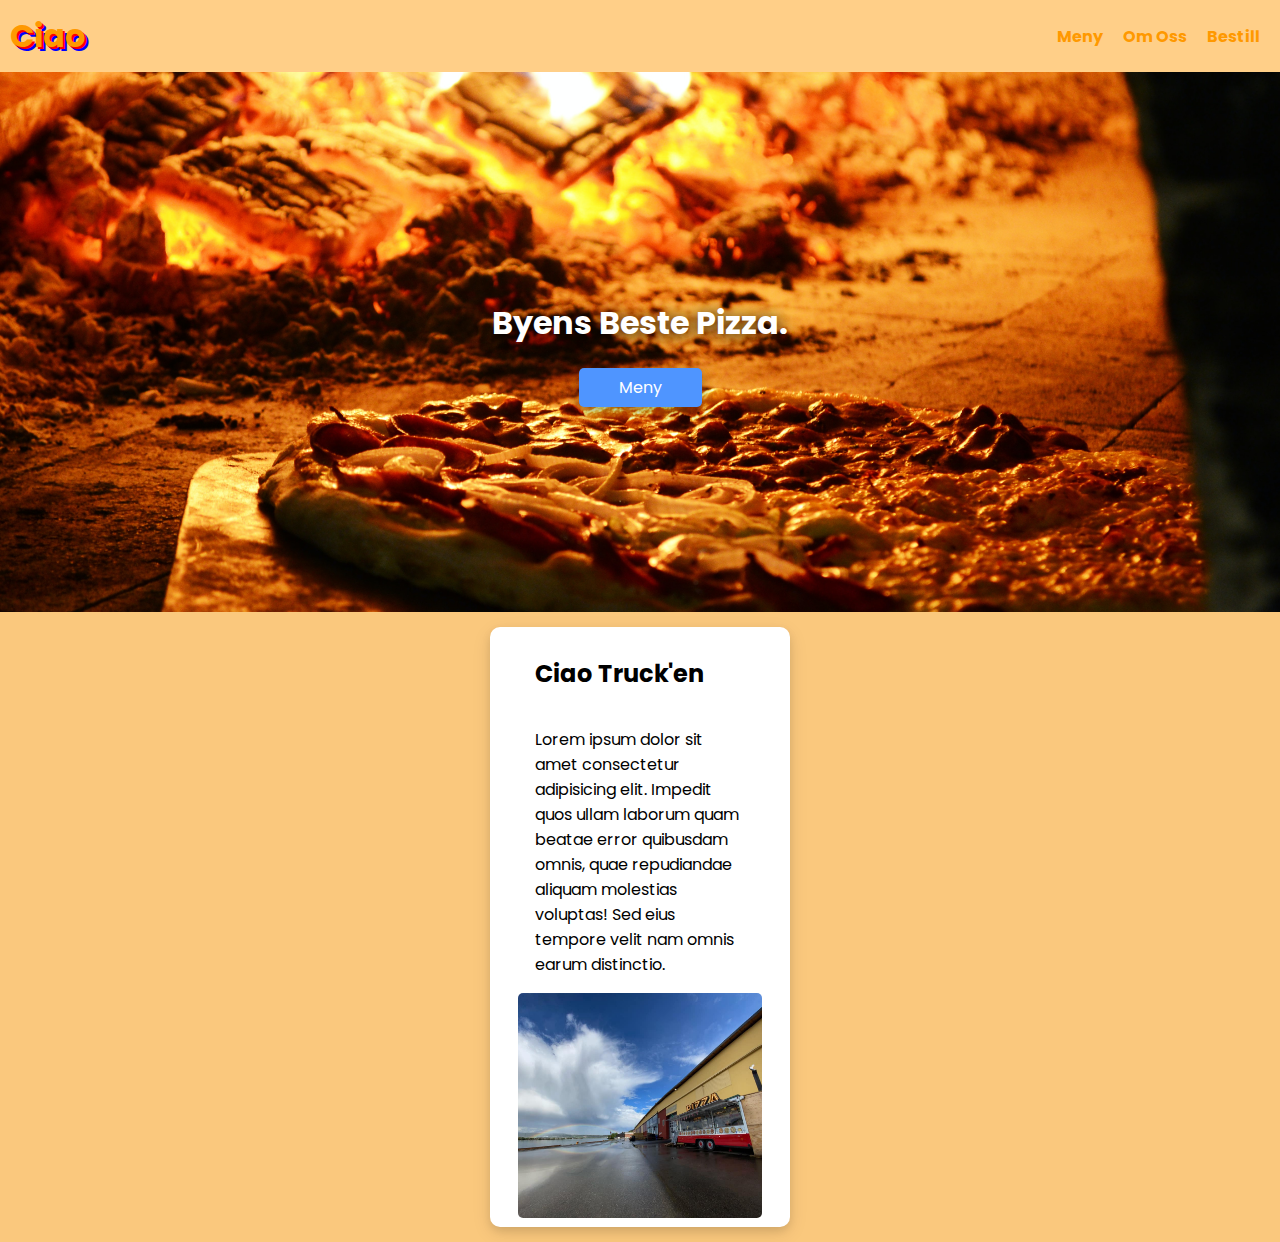
==== index.html @ a960ee46 "Add files via upload" ====
<!DOCTYPE html>
<html lang="en">
  <head>
    <meta charset="UTF-8" />
    <meta http-equiv="X-UA-Compatible" content="IE=edge" />
    <meta name="viewport" content="width=device-width, initial-scale=1.0" />
    <title>Ciao pizza</title>
    <link rel="stylesheet" href="./style.css" />
  </head>
  <body>
    <div class="nav">
      <h1 class="txt-shadow"><a href="./index.html">Ciao</a></h1>
      <ul>
        <li><a href="./meny.html">Meny</a></li>
        <li><a href="./about.html">Om Oss</a></li>
        <li>
          <a
            target="_blank"
            href="https://www.foodora.no/restaurant/smv9/ciao-pizza"
            >Bestill</a
          >
        </li>
      </ul>
    </div>
    <div class="hero">
      <h1>Byens Beste Pizza.</h1>
      <div class="btn">Meny</div>
    </div>
    <div class="truck-wrap">
      <div class="truck">
        <h2>Ciao Truck'en</h2>
        <p>
          Lorem ipsum dolor sit amet consectetur adipisicing elit. Impedit quos
          ullam laborum quam beatae error quibusdam omnis, quae repudiandae
          aliquam molestias voluptas! Sed eius tempore velit nam omnis earum
          distinctio.
        </p>
        <img src="./ciao.jpg" alt="ciao-truck" />
      </div>
    </div>
  </body>
</html>
---- style.css ----
@import url("https://fonts.googleapis.com/css2?family=Poppins:wght@400;700&display=swap");

/* General */
body {
  margin: 0;
  padding: 0;
  box-sizing: border-box;
  font-family: "Poppins", sans-serif;
  background: #fac87d;
}

a {
  text-decoration: none;
  color: #fff;
}

.txt-shadow {
  text-shadow: 2px 2px #f00, 4px 4px #00f;
}

.btn {
  padding: 7px 40px;
  background: #4f95ff;
  cursor: pointer;
  border-radius: 5px;
  box-shadow: 0 4px 8px 0 rgb(0 0 0 / 20%), 0 6px 20px 0 rgb(0 0 0 / 19%);
}

/* Navbar */
.nav {
  width: 100vw;
  height: 8vh;
  background: #ffcf88;
  display: flex;
  flex-direction: row;
  align-items: center;
  text-align: center;
  justify-content: space-between;
  color: #ff9900;
  font-weight: 700;
}

.nav h1 a {
  margin: 5px 10px;
  color: #ff9900;
}

.nav ul {
  display: flex;
  align-items: center;
  justify-items: center;
  flex-direction: row;
  list-style-type: none;
  margin: 10px;
}

.nav ul li a {
  color: #ff9900;
  margin: 10px;
}

/* Hero */
.hero {
  height: 60vh;
  background-image: url("./pexels-vinicius-benedit-1082342.jpg");
  background-repeat: no-repeat;
  background-size: cover;
  background-position: center center;
  display: flex;
  justify-content: center;
  align-items: center;
  flex-direction: column;
  color: #fff;
  background-color: #fac87d;
}

.hero h1 {
  text-shadow: 0px 2px 15px #000;
}

/* Truck */
.truck-wrap {
  background: #fac87d;
}

.truck {
  background: #fff;
  width: 300px;
  height: 600px;
  border-radius: 10px;
  display: flex;
  align-items: center;
  justify-content: center;
  flex-direction: column;
  margin: 15px auto;
  box-shadow: 0 4px 8px 0 rgb(0 0 0 / 10%), 0 6px 20px 0 rgb(0 0 0 / 9%);
}

.truck p,
.truck h2 {
  width: 70%;
}

.truck img {
  height: 25vh;
  border-radius: 5px;
}

/* Meny cards */
.meny-wrap {
  display: flex;
  align-items: center;
  justify-items: center;
  text-align: center;
  flex-direction: column;
  background: #fac87d;
}

.meny-wrap h1 {
  color: #ff9900;
}

.card {
  display: flex;
  align-items: center;
  justify-content: center;
  flex-direction: column;
  background: #fff;
  height: 400px;
  width: 350px;
  border-radius: 7px;
  box-shadow: 0 4px 8px 0 rgb(0 0 0 / 10%), 0 6px 20px 0 rgb(0 0 0 / 9%);
  margin: 20px auto;
}

/* About */
.loka-wrap {
  background: #fac87d;
  color: #ff9900;
}

.loka-wrap h2 {
  margin: 0;
  padding: 10px;
  font-weight: 400;
}

iframe {
  width: 100vw;
}

.phone {
  display: flex;
  flex-direction: column;
  justify-content: center;
  align-items: center;
  text-align: center;
  width: 100vw;
  height: 170px;
  border-radius: 3px;
  background: #fac87d;
  height: 40vh;
  border-bottom: #ff9900 solid 1px;
}

.phone p {
  margin-bottom: 20px;
}

.phone a {
  color: #4f95ff;
  text-decoration: underline;
}
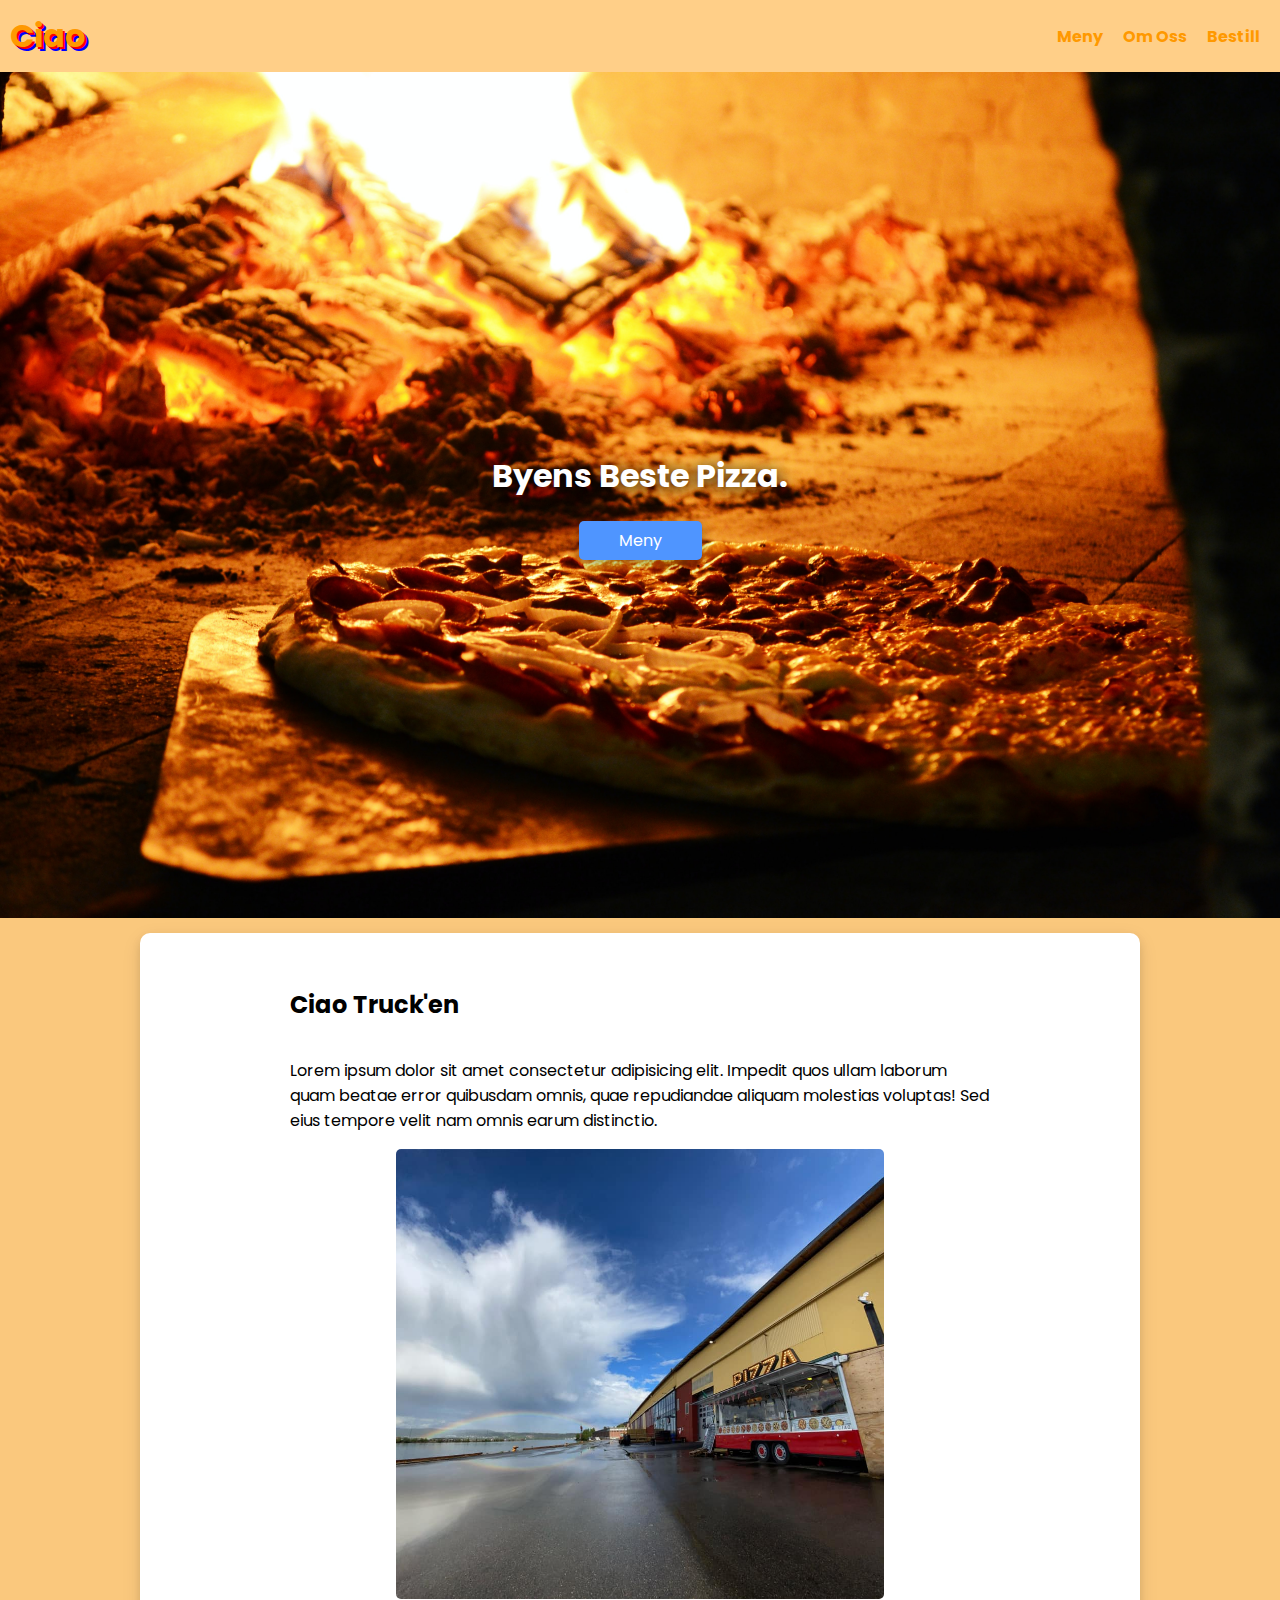
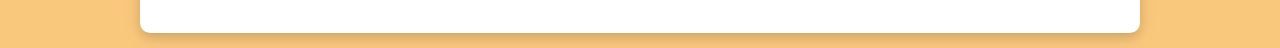
==== commit f04571a8: "media queries" ====
--- a/index.html
+++ b/index.html
@@ -24,7 +24,7 @@
     </div>
     <div class="hero">
       <h1>Byens Beste Pizza.</h1>
-      <div class="btn">Meny</div>
+      <div class="btn"><a href="./meny.html"> Meny</a></div>
     </div>
     <div class="truck-wrap">
       <div class="truck">
--- a/style.css
+++ b/style.css
@@ -116,8 +116,10 @@
   background: #fac87d;
 }
 
-.meny-wrap h1 {
-  color: #ff9900;
+.meny-h1 {
+  color: #ff9900;
+  text-align: center;
+  text-decoration: underline 2px;
 }
 
 .card {
@@ -133,6 +135,10 @@
   margin: 20px auto;
 }
 
+.card p {
+  width: 80%;
+}
+
 /* About */
 .loka-wrap {
   background: #fac87d;
@@ -160,7 +166,9 @@
   border-radius: 3px;
   background: #fac87d;
   height: 40vh;
-  border-bottom: #ff9900 solid 1px;
+  border-top: #ff9900 solid 1px;
+  margin-bottom: 20px;
+  color: #ff9900;
 }
 
 .phone p {
@@ -171,3 +179,39 @@
   color: #4f95ff;
   text-decoration: underline;
 }
+
+/* Media queries */
+@media (min-width: 768px) {
+  .hero {
+    height: 94vh;
+  }
+  .truck {
+    width: 1000px;
+    height: 700px;
+  }
+  .truck img {
+    height: 50vh;
+  }
+  .meny-wrap {
+    flex-direction: row;
+    flex-wrap: wrap;
+    width: 80vw;
+    margin: auto;
+  }
+
+  .loka-wrap h2 {
+    font-size: 32px;
+  }
+  .lokasjon {
+    display: flex;
+    justify-content: center;
+    align-items: center;
+    flex-direction: column;
+    margin-bottom: 15px;
+  }
+  iframe {
+    height: 80vh;
+    width: 90vw;
+    margin: auto;
+  }
+}
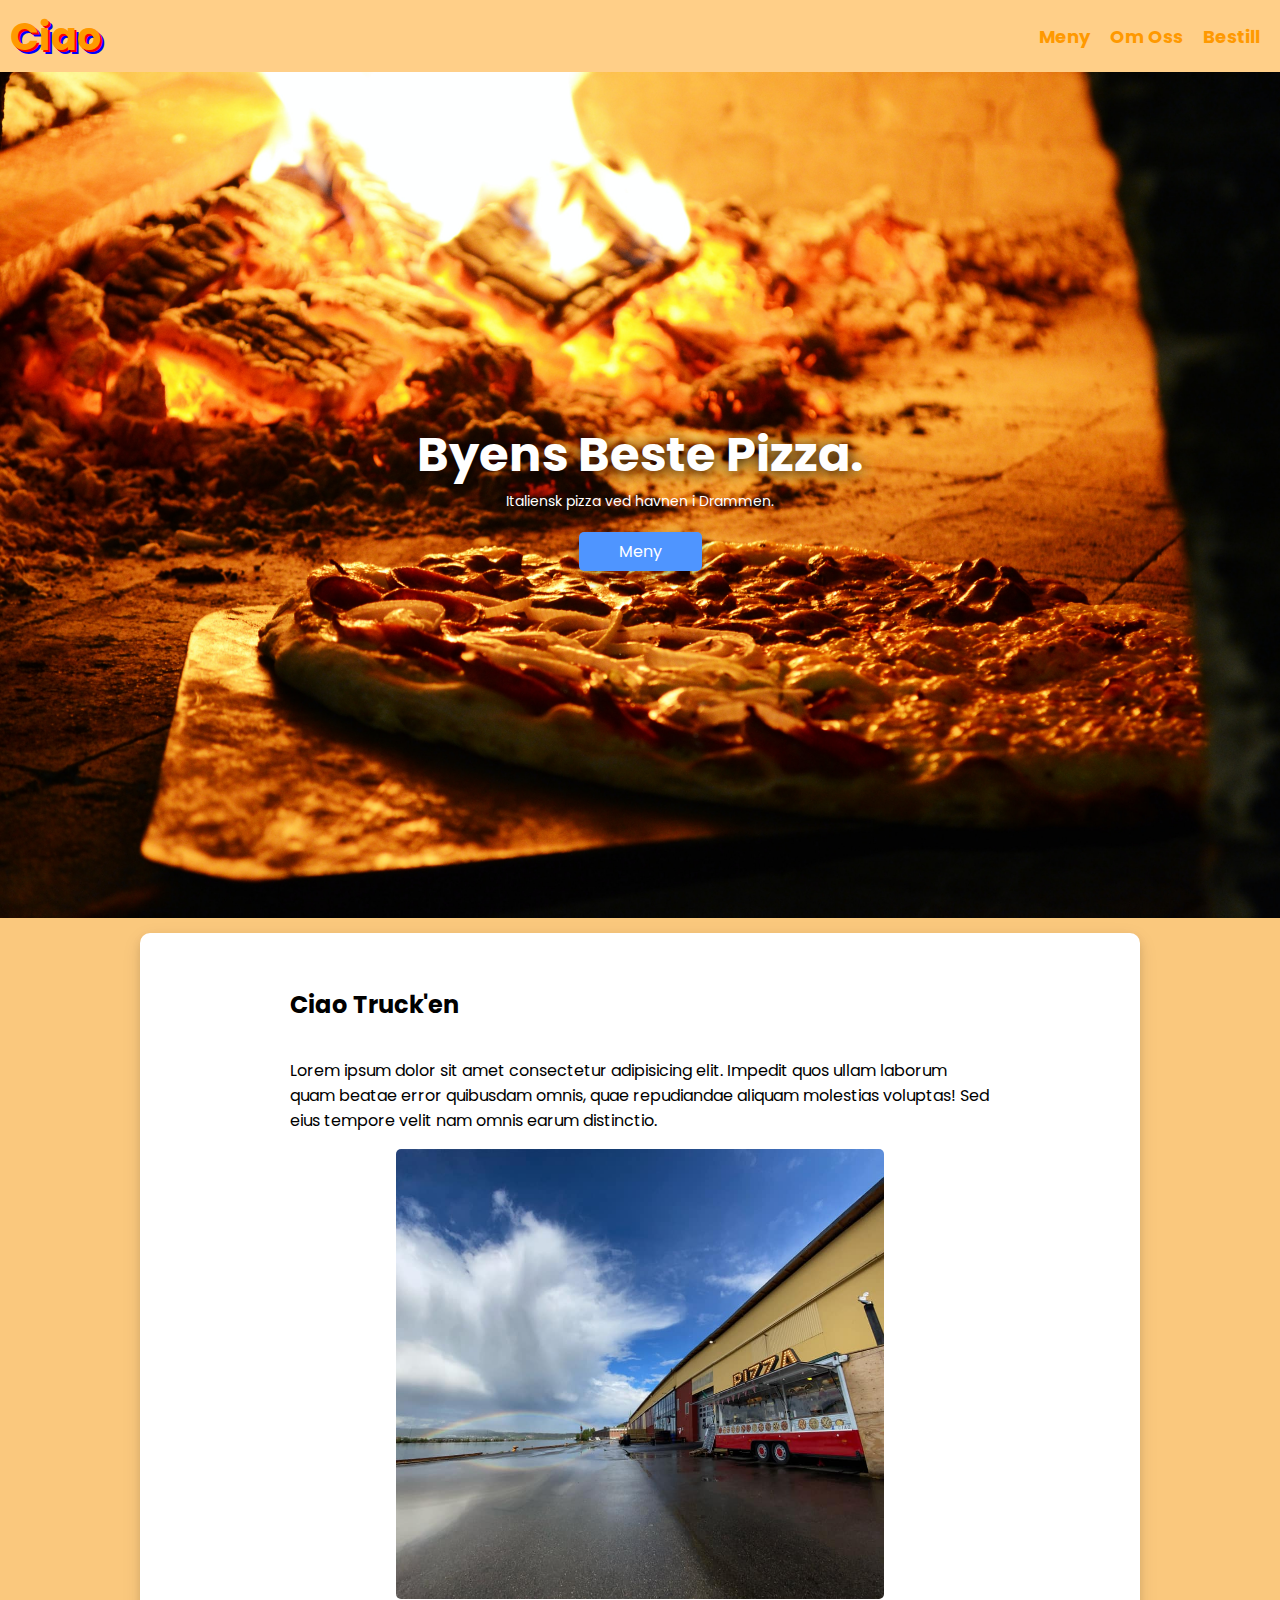
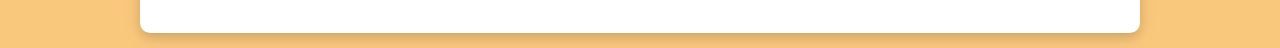
==== commit c3cd60c5: "Fix hero and meny margin" ====
--- a/index.html
+++ b/index.html
@@ -6,6 +6,7 @@
     <meta name="viewport" content="width=device-width, initial-scale=1.0" />
     <title>Ciao pizza</title>
     <link rel="stylesheet" href="./style.css" />
+    <link rel="icon" type="image/png" href="./favicon-16x16.png" />
   </head>
   <body>
     <div class="nav">
@@ -24,6 +25,7 @@
     </div>
     <div class="hero">
       <h1>Byens Beste Pizza.</h1>
+      <p>Italiensk pizza ved havnen i Drammen.</p>
       <div class="btn"><a href="./meny.html"> Meny</a></div>
     </div>
     <div class="truck-wrap">
--- a/style.css
+++ b/style.css
@@ -19,11 +19,11 @@
 }
 
 .btn {
-  padding: 7px 40px;
   background: #4f95ff;
   cursor: pointer;
   border-radius: 5px;
   box-shadow: 0 4px 8px 0 rgb(0 0 0 / 20%), 0 6px 20px 0 rgb(0 0 0 / 19%);
+  padding: 7px 40px;
 }
 
 /* Navbar */
@@ -75,7 +75,14 @@
 }
 
 .hero h1 {
+  margin: 0;
   text-shadow: 0px 2px 15px #000;
+}
+
+.hero p {
+  font-size: 14px;
+  margin: 0;
+  margin-bottom: 20px;
 }
 
 /* Truck */
@@ -119,7 +126,9 @@
 .meny-h1 {
   color: #ff9900;
   text-align: center;
-  text-decoration: underline 2px;
+  font-size: 36px;
+  margin-top: 50px;
+  margin-bottom: 0;
 }
 
 .card {
@@ -148,7 +157,7 @@
 .loka-wrap h2 {
   margin: 0;
   padding: 10px;
-  font-weight: 400;
+  font-weight: 700;
 }
 
 iframe {
@@ -161,13 +170,11 @@
   justify-content: center;
   align-items: center;
   text-align: center;
-  width: 100vw;
-  height: 170px;
+  width: 90vw;
   border-radius: 3px;
-  background: #fac87d;
+  background: #fff;
   height: 40vh;
-  border-top: #ff9900 solid 1px;
-  margin-bottom: 20px;
+  margin: 20px auto;
   color: #ff9900;
 }
 
@@ -184,6 +191,9 @@
 @media (min-width: 768px) {
   .hero {
     height: 94vh;
+  }
+  .hero h1 {
+    font-size: 48px;
   }
   .truck {
     width: 1000px;
@@ -214,4 +224,10 @@
     width: 90vw;
     margin: auto;
   }
-}
+  .nav h1 a {
+    font-size: 38px;
+  }
+  .nav li {
+    font-size: 18px;
+  }
+}
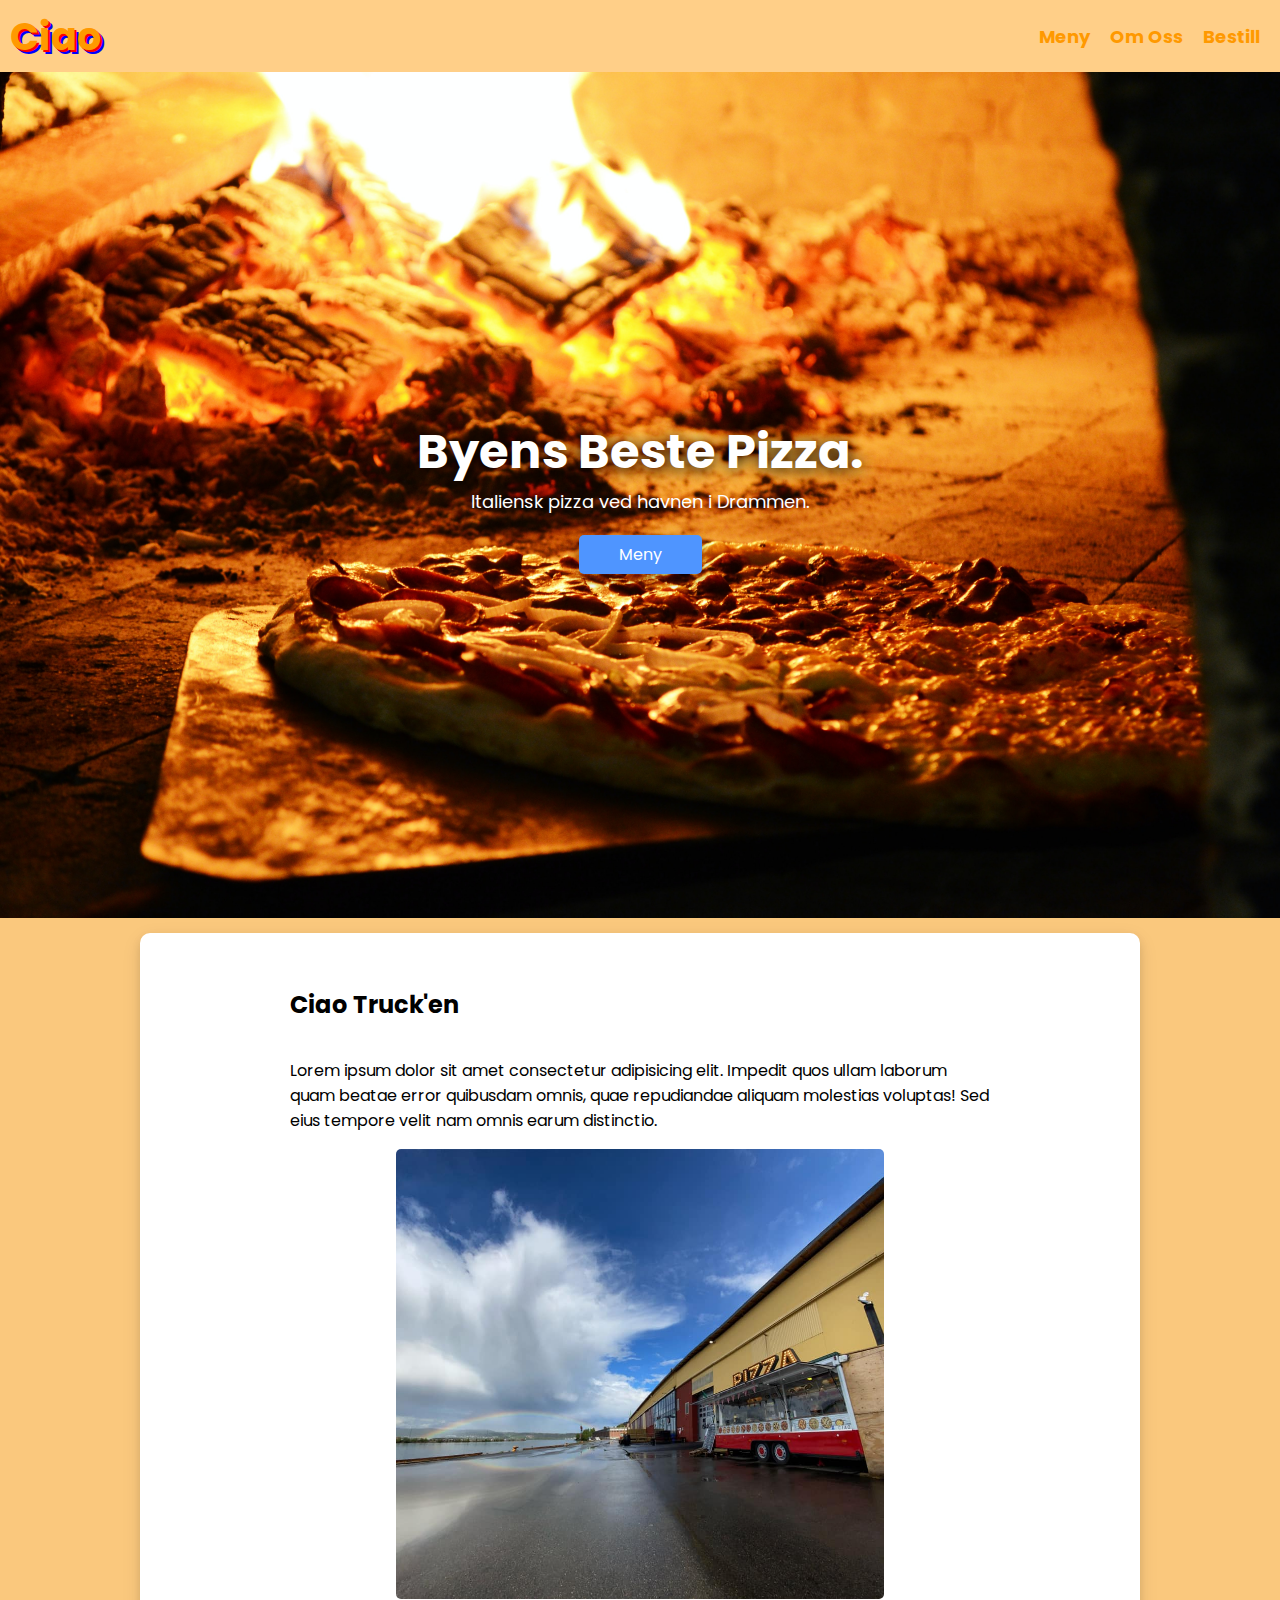
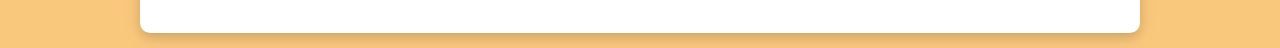
==== commit 61df6524: "Fix Title tags" ====
--- a/index.html
+++ b/index.html
@@ -4,7 +4,7 @@
     <meta charset="UTF-8" />
     <meta http-equiv="X-UA-Compatible" content="IE=edge" />
     <meta name="viewport" content="width=device-width, initial-scale=1.0" />
-    <title>Ciao pizza</title>
+    <title>Ciao Pizza | Hjem</title>
     <link rel="stylesheet" href="./style.css" />
     <link rel="icon" type="image/png" href="./favicon-16x16.png" />
   </head>
--- a/style.css
+++ b/style.css
@@ -195,6 +195,9 @@
   .hero h1 {
     font-size: 48px;
   }
+  .hero p {
+    font-size: 18px;
+  }
   .truck {
     width: 1000px;
     height: 700px;
